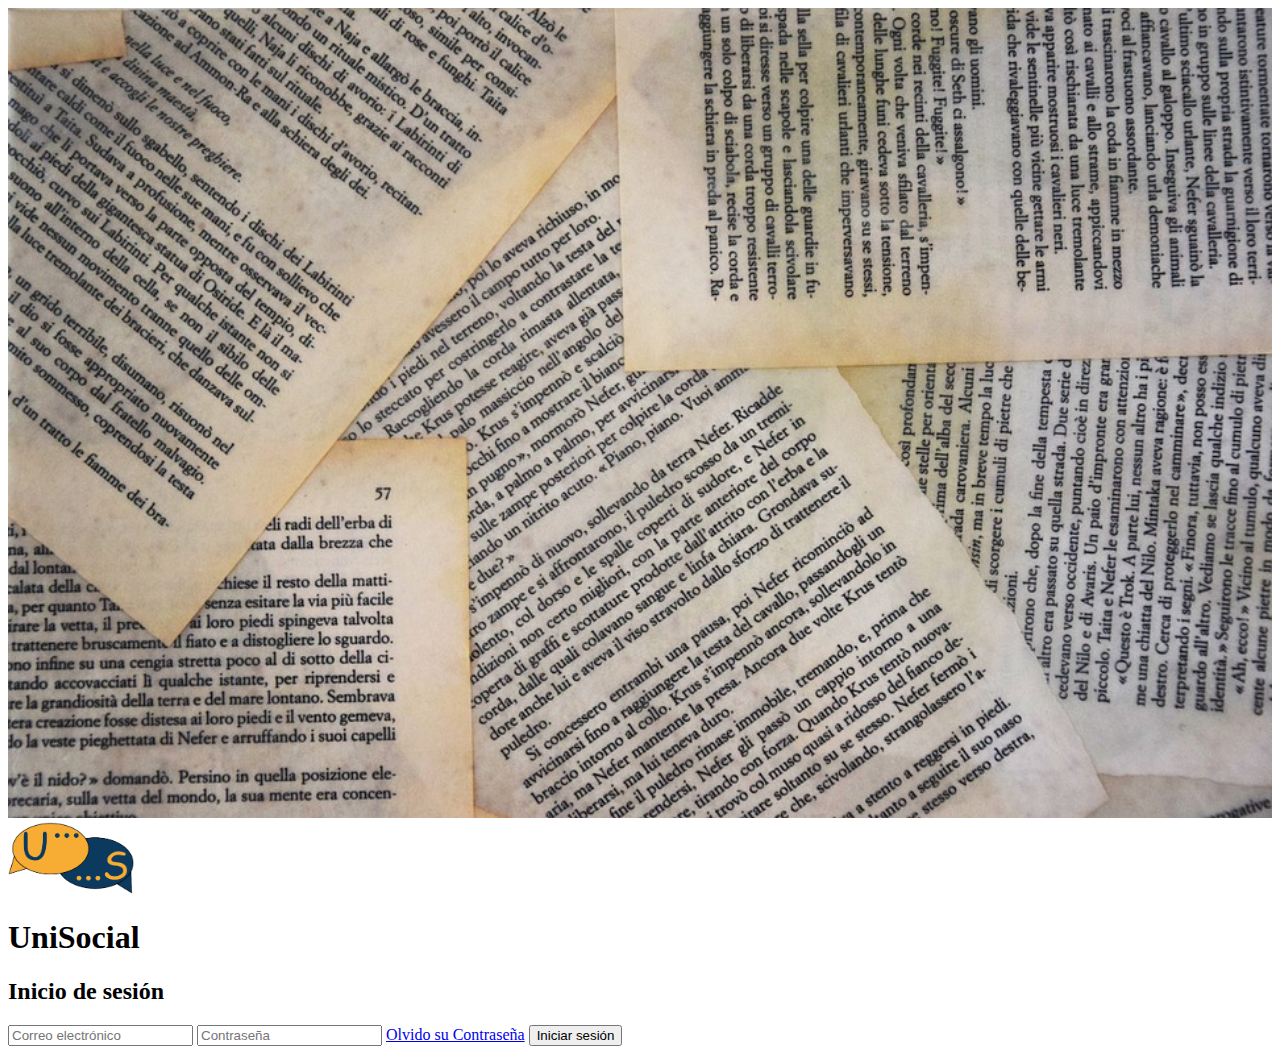
==== index.html @ fbc74684 "Estructura del login en html finalizada" ====
<!DOCTYPE html>
<html lang="en">
<head>
    <meta charset="UTF-8">
    <meta http-equiv="X-UA-Compatible" content="IE=edge">
    <meta name="viewport" content="width=device-width, initial-scale=1.0">
    <title>Inicio de sesión</title>
</head>
<body>
    <header>
        <img src="img/header.jpg" alt="Fondo del encabezado" width="100%">
        <img src="img/Logo.png" alt="Logo de UniSocial" width="10%">
        <h1>UniSocial</h1>
    </header>
    <div>
        <h2>Inicio de sesión</h2>
        <input type="text" placeholder="Correo electrónico">
        <input type="text" placeholder="Contraseña">
        <a href="#">Olvido su Contraseña</a>
        <button onclick="">Iniciar sesión</button>
    </div>
</body>
</html>
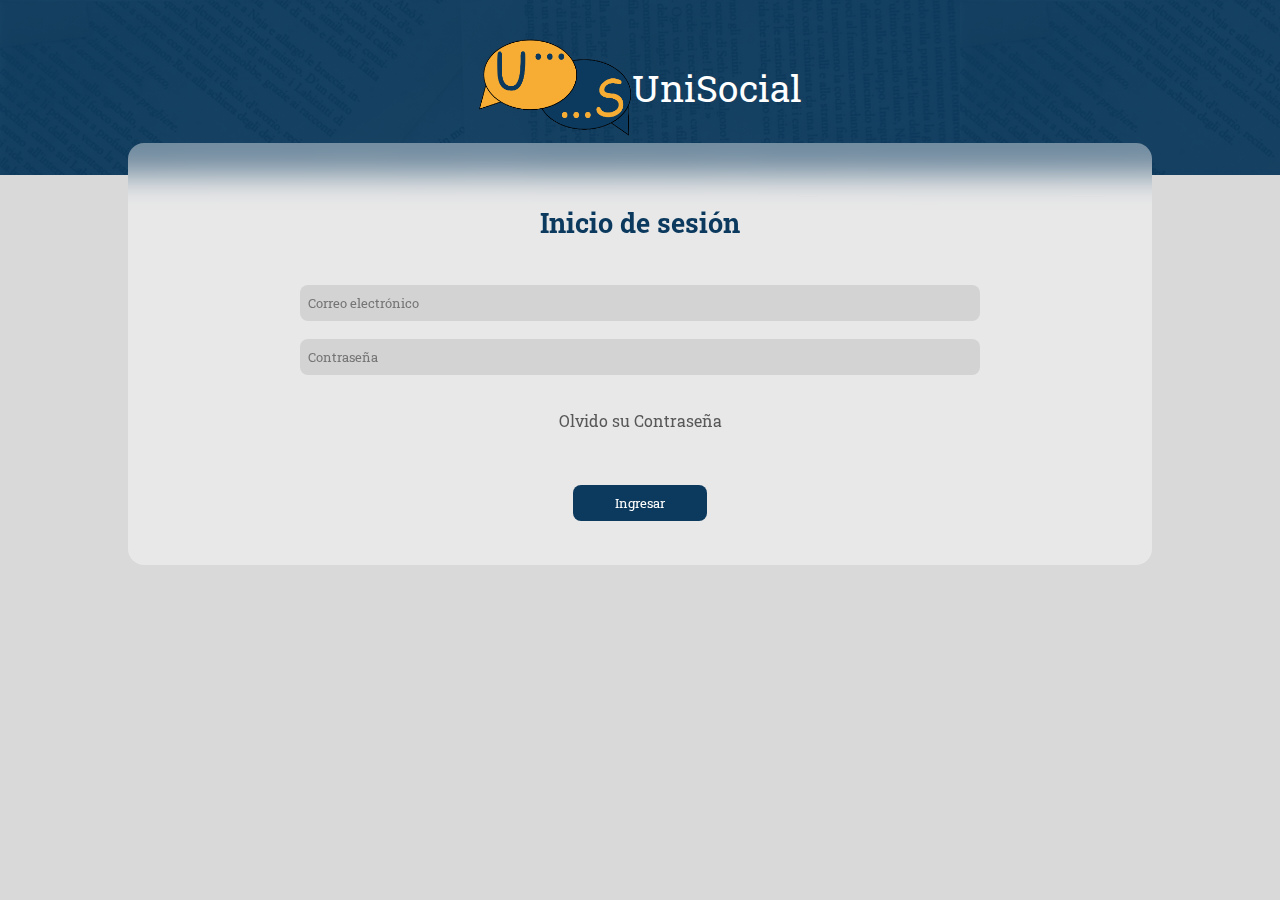
==== commit 92b03af5: "Front-end del logueo terminado" ====
--- a/index.html
+++ b/index.html
@@ -4,20 +4,28 @@
     <meta charset="UTF-8">
     <meta http-equiv="X-UA-Compatible" content="IE=edge">
     <meta name="viewport" content="width=device-width, initial-scale=1.0">
+    <link rel="stylesheet" href="css/style.css">
     <title>Inicio de sesión</title>
 </head>
 <body>
-    <header>
-        <img src="img/header.jpg" alt="Fondo del encabezado" width="100%">
-        <img src="img/Logo.png" alt="Logo de UniSocial" width="10%">
-        <h1>UniSocial</h1>
+    <header class="Header">
+        <!--<img src="img/header.jpg" alt="Fondo del encabezado" width="100%">-->
+        <img src="img/Logo.png" alt="Logo de UniSocial" width="12%">
+        <h1 class="Fuente">UniSocial</h1>
     </header>
-    <div>
-        <h2>Inicio de sesión</h2>
-        <input type="text" placeholder="Correo electrónico">
-        <input type="text" placeholder="Contraseña">
-        <a href="#">Olvido su Contraseña</a>
-        <button onclick="">Iniciar sesión</button>
+    <div class="CentrarContenido ContenedorPrincipal">
+        <h2 class="CentrarContenido EspacioContenidoLogueoTitulo Fuente">Inicio de sesión</h2>
+        <input type="email" placeholder="Correo electrónico" class="EspacioContenidoLogueo Fuente">
+        <br>
+        <input type="password" placeholder="Contraseña" class="EspacioContenidoLogueo Fuente">
+        <br>
+        <br>
+        <a href="#" class="Fuente">Olvido su Contraseña</a>
+        <br>
+        <br>
+        <br>
+        <br>
+        <button onclick="" class="EspacioContenidoLogueo Fuente">Ingresar</button>
     </div>
 </body>
 </html>--- a/css/style.css
+++ b/css/style.css
@@ -0,0 +1,86 @@
+@import url('https://fonts.googleapis.com/css2?family=Roboto+Slab:wght@400;700&display=swap');
+
+body{
+    margin: 0%;
+    background-color: #D9D9D9;
+
+}
+
+h1{
+    font-size: 230%;
+    font-weight: 400;
+}
+
+h2{
+    color: #0C3A5E;
+    font-size: 170%;
+
+}
+
+input{
+    border-radius: 0.5rem;
+    border-style: none;
+    width: 75%;
+    background-color: #d3d3d3;
+    padding: 1% 0% 1% 1%;
+
+}
+
+a{
+    text-decoration: none;
+    color: #585858;
+    
+}
+
+button{
+    background-color: #0C3A5E;
+    color: #ffffff;
+    border-radius: 0.5rem;
+    border-style: none;
+    padding: 1% 0% 1% 0%;
+    width: 15%;
+
+}
+
+.Header{
+    background-image: linear-gradient(
+        rgba(12,58,94, 0.95),
+        rgba(12,58,94, 0.95)),
+        url("../img/header.jpg");
+    color: #ffffff;
+    padding-top: 3%;
+    padding-bottom: 3%;
+    display: flex;
+    justify-content: center;
+}
+
+.ContenedorPrincipal{
+    border-radius: 1rem;
+    background-color: rgba(255, 255, 255, 0.4);
+    margin: -2.5% 10% 0% 10%;
+    padding: 3% 5% 2% 5%;
+    backdrop-filter: blur(15px);
+
+}
+
+.CentrarContenido{
+    display: block;
+    justify-content: center;
+    text-align: center;
+
+}
+
+.EspacioContenidoLogueo{
+    margin-bottom: 2%;
+
+}
+
+.EspacioContenidoLogueoTitulo{
+    margin-bottom: 5%;
+
+}
+
+.Fuente{
+    font-family: 'Roboto Slab', serif;
+
+}
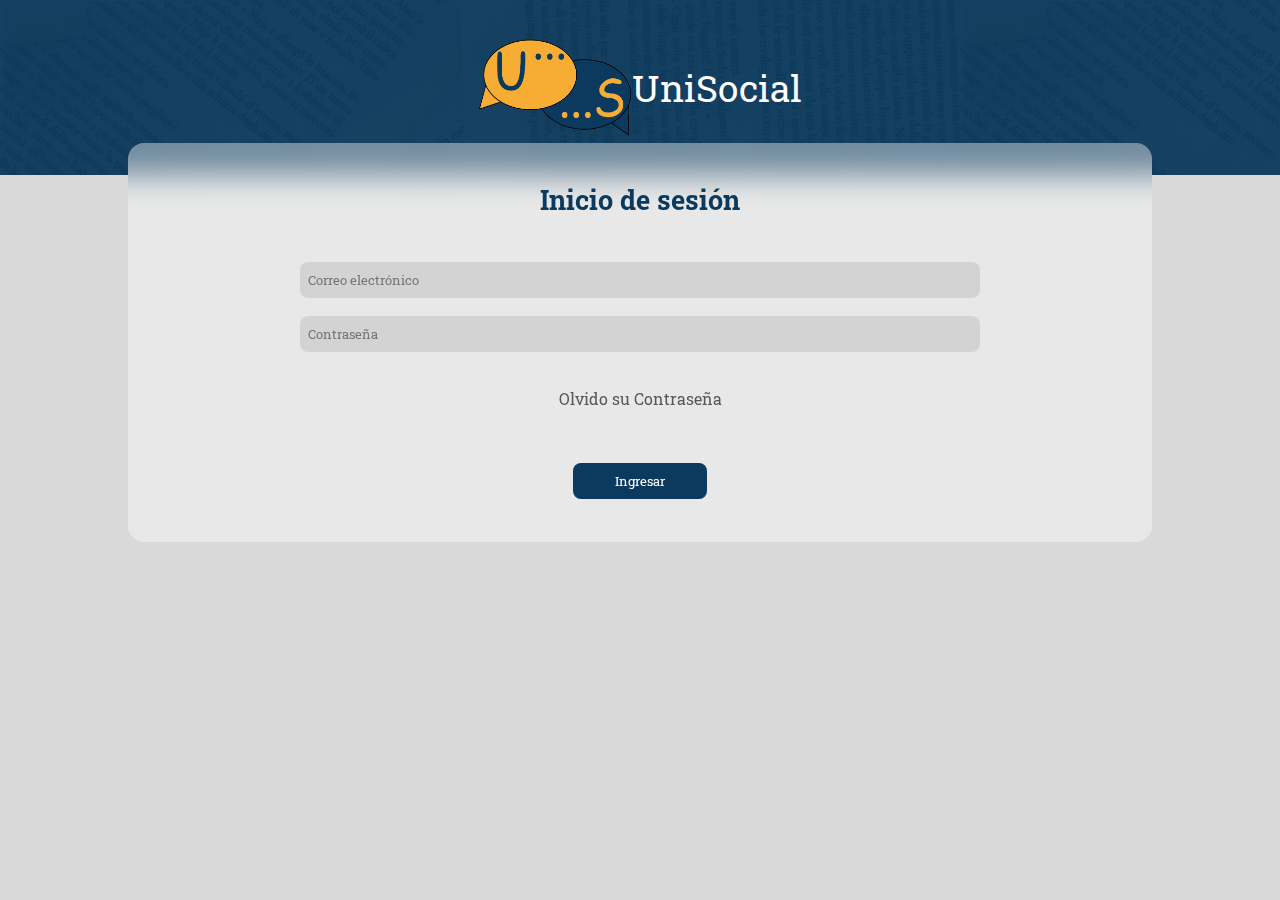
==== commit 97432c8a: "Frondend del muro público terminado" ====
--- a/index.html
+++ b/index.html
@@ -9,11 +9,10 @@
 </head>
 <body>
     <header class="Header">
-        <!--<img src="img/header.jpg" alt="Fondo del encabezado" width="100%">-->
         <img src="img/Logo.png" alt="Logo de UniSocial" width="12%">
         <h1 class="Fuente">UniSocial</h1>
     </header>
-    <div class="CentrarContenido ContenedorPrincipal">
+    <div class="CentrarContenido ContenedorPrincipalLogueo">
         <h2 class="CentrarContenido EspacioContenidoLogueoTitulo Fuente">Inicio de sesión</h2>
         <input type="email" placeholder="Correo electrónico" class="EspacioContenidoLogueo Fuente">
         <br>
@@ -25,7 +24,7 @@
         <br>
         <br>
         <br>
-        <button onclick="" class="EspacioContenidoLogueo Fuente">Ingresar</button>
+        <button onclick="" class="EspacioContenidoLogueo Fuente BotonesNormales">Ingresar</button>
     </div>
 </body>
 </html>--- a/css/style.css
+++ b/css/style.css
@@ -32,7 +32,7 @@
     
 }
 
-button{
+.BotonesNormales{
     background-color: #0C3A5E;
     color: #ffffff;
     border-radius: 0.5rem;
@@ -57,7 +57,16 @@
 .ContenedorPrincipal{
     border-radius: 1rem;
     background-color: rgba(255, 255, 255, 0.4);
-    margin: -2.5% 10% 0% 10%;
+    margin: -2.5% 2% 2% 2%;
+    padding: 3% 5% 2% 5%;
+    backdrop-filter: blur(15px);
+
+}
+
+.ContenedorPrincipalLogueo{
+    border-radius: 1rem;
+    background-color: rgba(255, 255, 255, 0.4);
+    margin: -2.5% 10% 0% 10% !important;
     padding: 3% 5% 2% 5%;
     backdrop-filter: blur(15px);
 
@@ -67,6 +76,7 @@
     display: block;
     justify-content: center;
     text-align: center;
+    margin: auto;
 
 }
 
@@ -84,3 +94,88 @@
     font-family: 'Roboto Slab', serif;
 
 }
+
+.FuenteNaranja{
+    color: #F6AD34;
+    font-size: 150%;
+}
+
+.FotoPerfil{
+    border-radius: 80%;
+
+}
+
+.ContenedorIdentificacionPerfil{
+    display: inline-flex;
+    align-items: center;
+    justify-content: space-around;
+    margin: 5% 5% 2% 5%;
+
+}
+
+.ContenedorInformacionComplementaria{
+    display: block;
+    margin: 5% 10% 10% 10%;
+
+}
+
+.ContenedorInformacionComplementariaSecundario{
+    display: flex;
+    justify-content: space-between;
+    margin-bottom: 8%;
+
+}
+
+.LineaDivicion{
+    background-color: #0C3A5E;
+    padding: 0.2% 30% 0.2% 30%;
+    margin: 8%;
+    border-radius: 100rem;
+}
+
+.Publicacion{
+    background-color: #cac7c7;
+    border-radius: 1rem;
+    margin-bottom: 5%;
+
+}
+
+.ImagenPublicacionTipoImagen{
+    border-top-left-radius: 1rem;
+    border-top-right-radius: 1rem;
+
+}
+
+.ImagenPublicacionTipoIcono{
+    border-radius: 10%;
+    margin-right: 2%;
+
+}
+
+.ContenedorIconoTexto{
+    margin: 2%;
+    padding-top: 2%;
+    display: flex;
+    align-items: center;
+
+}
+
+.TextoPublicacion{
+    margin: 2%;
+    text-align: justify;
+
+}
+
+.BotonesPublicacion{
+    background-color: #0C3A5E;
+    color: #ffffff;
+    border-bottom-left-radius: 1rem;
+    border-bottom-right-radius: 1rem;
+    border-style: none;
+    padding: 1% 0% 1% 0%;
+    width: 15%;
+    width: 100%;
+}
+
+
+
